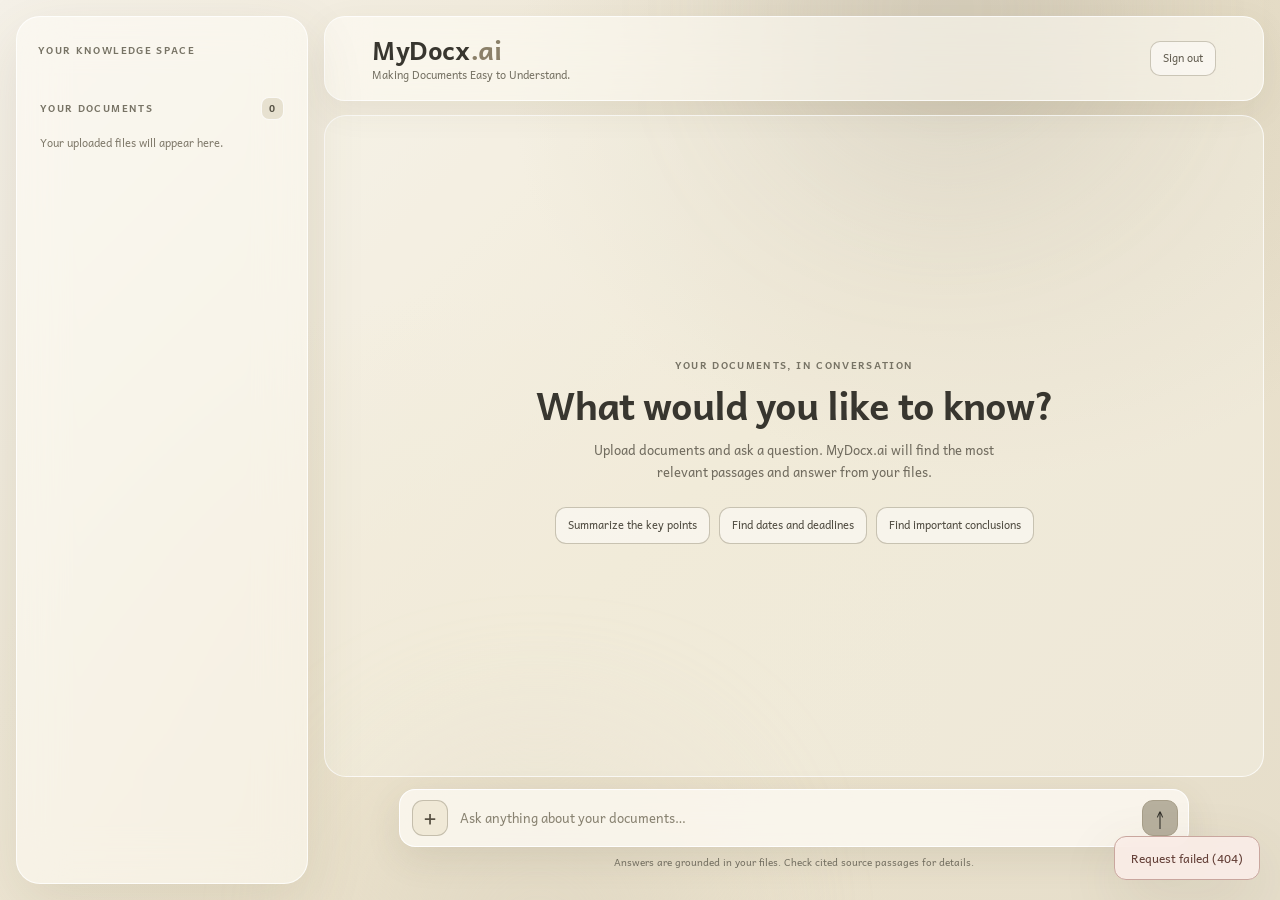
==== static/chat.html @ 9539d95a "initial" ====
<!doctype html>
<html lang="en">
<head>
  <meta charset="utf-8">
  <meta name="viewport" content="width=device-width, initial-scale=1">
  <meta name="theme-color" content="#EBE2CC">
  <title>MyDocx.ai - Workspace</title>
  <link rel="preconnect" href="https://fonts.googleapis.com">
  <link rel="preconnect" href="https://fonts.gstatic.com" crossorigin>
  <link href="https://fonts.googleapis.com/css2?family=Andika:wght@400;700&display=swap" rel="stylesheet">
  <link href="https://cdn.jsdelivr.net/npm/bootstrap@5.3.3/dist/css/bootstrap.min.css" rel="stylesheet">
  <link href="/static/styles.css" rel="stylesheet">
</head>
<body>
  <div class="app-shell">
    <aside class="sidebar">
      <p class="sidebar-caption">YOUR KNOWLEDGE SPACE</p>
      <div class="documents-heading">
        <span>YOUR DOCUMENTS</span>
        <span id="document-count" class="count-badge">0</span>
      </div>
      <div id="document-list" class="document-list">
        <p class="empty-documents">Your uploaded files will appear here.</p>
      </div>
    </aside>

    <main class="main-panel">
      <header class="topbar">
        <div>
          <h1>MyDocx<span class="brand-accent">.ai</span></h1>
          <p class="topbar-tagline">Making Documents Easy to Understand.</p>
        </div>
        <div class="account-actions">
          <span id="account-name" class="account-name"></span>
          <button id="logout-button" class="logout-button" type="button">Sign out</button>
        </div>
      </header>
      <section id="chat-area" class="chat-area" aria-live="polite">
        <div id="welcome" class="welcome">
          <p class="eyebrow">YOUR DOCUMENTS, IN CONVERSATION</p>
          <h2>What would you like to know?</h2>
          <p class="welcome-description">Upload documents and ask a question. MyDocx.ai will find the most relevant passages and answer from your files.</p>
          <div class="suggestions">
            <button class="suggestion" type="button" data-question="Summarize the key points in my documents"><span>Summarize the key points</span></button>
            <button class="suggestion" type="button" data-question="What are the main dates or deadlines?"><span>Find dates and deadlines</span></button>
            <button class="suggestion" type="button" data-question="What are the most important conclusions?"><span>Find important conclusions</span></button>
          </div>
        </div>
      </section>
      <div class="composer-wrap">
        <form id="chat-form" class="composer">
          <input id="attachment-input" type="file" multiple hidden aria-label="Choose documents to attach" accept=".pdf,.txt,.md,.csv,.json,.html,.xml,.docx,.pptx,.png,.jpg,.jpeg,.tif,.tiff,.bmp,.webp">
          <div id="pending-attachments" class="pending-attachments" aria-live="polite"></div>
          <div class="composer-input-row">
            <button id="attach-files" class="attach-button" type="button" aria-label="Attach files" title="Attach files">+</button>
            <textarea id="question" rows="1" placeholder="Ask anything about your documents…" aria-label="Your question" maxlength="2000"></textarea>
            <button id="send-button" class="send-button" type="submit" aria-label="Send message">↑</button>
          </div>
        </form>
        <p class="composer-hint">Answers are grounded in your files. Check cited source passages for details.</p>
      </div>
    </main>
  </div>
  <div id="toast-region" class="toast-region" aria-live="assertive"></div>
  <script src="/static/app.js"></script>
</body>
</html>
---- static/styles.css ----
@import url('https://fonts.googleapis.com/css2?family=Andika:wght@400;700&display=swap');

:root {
  color-scheme: light;
  --bs-body-font-family: 'Andika', sans-serif;
  --bs-font-sans-serif: 'Andika', sans-serif;
  --font-andika: 'Andika', sans-serif;
  --ivory: #EBE2CC;
  --sand: #DED6C1;
  --stone: #CFC6B1;
  --taupe: #B7B09E;
  --ink: #38362f;
  --muted: #777365;
  --glass: rgb(255 253 247 / 58%);
  --glass-strong: rgb(255 253 247 / 78%);
  --glass-line: rgb(255 255 255 / 76%);
  --shadow: 0 20px 60px rgb(91 79 55 / 12%);
}

*, *::before, *::after { box-sizing: border-box; font-family: 'Andika', sans-serif; }
body {
  min-height: 100vh;
  margin: 0;
  overflow-x: hidden;
  background:
    radial-gradient(ellipse at 77% 10%, rgb(207 198 177 / 64%), transparent 34%),
    radial-gradient(ellipse at 37% 80%, rgb(235 226 204 / 90%), transparent 42%),
    linear-gradient(135deg, #f5f1e8, var(--ivory) 54%, #e6decb);
  color: var(--ink);
  font-family: 'Andika', sans-serif;
}
body::before, body::after {
  position: fixed;
  z-index: -1;
  width: 360px;
  height: 360px;
  border-radius: 50%;
  background: rgb(183 176 158 / 24%);
  content: "";
  filter: blur(70px);
  pointer-events: none;
}
body::before { top: -170px; right: 12%; }
body::after { bottom: -210px; left: 28%; background: rgb(222 214 193 / 60%); }
button, input, textarea, select { font-family: 'Andika', sans-serif; font: inherit; }
.app-shell { display: flex; min-height: 100vh; }
.sidebar {
  position: fixed;
  inset: 16px auto 16px 16px;
  z-index: 2;
  display: flex;
  width: 292px;
  flex-direction: column;
  padding: 26px 21px 18px;
  border: 1px solid var(--glass-line);
  border-radius: 24px;
  background: rgb(255 253 247 / 53%);
  box-shadow: var(--shadow);
  backdrop-filter: blur(24px);
  -webkit-backdrop-filter: blur(24px);
}
.brand {
  display: flex;
  align-items: center;
  gap: 11px;
  color: var(--ink);
  font-family: 'Andika', sans-serif;
  font-size: 28px;
  font-weight: 700;
  letter-spacing: -.8px;
  text-decoration: none;
}
.brand-accent { color: #8b8069; }
.sidebar-caption, .documents-heading, .eyebrow {
  color: #777365;
  font-size: 10px;
  font-weight: 700;
  letter-spacing: 1.35px;
}
.sidebar-caption { margin: 0 0 12px; }
.documents-heading { display: flex; align-items: center; justify-content: space-between; margin: 27px 2px 12px; }
.count-badge { min-width: 22px; padding: 3px 7px; border: 1px solid rgb(255 255 255 / 80%); border-radius: 8px; background: rgb(222 214 193 / 66%); color: #555144; text-align: center; }
.document-list { overflow-y: auto; }
.document-item { display: flex; align-items: center; gap: 10px; padding: 10px 8px; border-radius: 11px; transition: background .2s; }
.document-item:hover { background: rgb(255 255 255 / 48%); }
.file-icon { display: grid; flex: 0 0 32px; height: 35px; place-items: center; border: 1px solid rgb(183 176 158 / 75%); border-radius: 9px; background: rgb(235 226 204 / 60%); color: #635d50; font-size: 9px; font-weight: 700; }
.document-info { min-width: 0; flex: 1; }
.document-name { overflow: hidden; color: #454238; font-size: 11px; font-weight: 600; text-overflow: ellipsis; white-space: nowrap; }
.document-meta { margin-top: 3px; color: #817b6c; font-size: 10px; }
.delete-document { border: 0; background: transparent; color: #746d5e; opacity: 0; }
.document-item:hover .delete-document, .delete-document:focus { opacity: 1; }
.empty-documents { padding: 2px; color: #817b6c; font-size: 11px; line-height: 1.6; }
.main-panel { display: flex; flex: 1; flex-direction: column; min-width: 0; min-height: 100vh; margin-left: 324px; padding: 16px 16px 16px 0; }
.topbar {
  display: flex;
  min-height: 82px;
  align-items: center;
  justify-content: space-between;
  padding: 17px 5%;
  border: 1px solid var(--glass-line);
  border-radius: 21px;
  background: var(--glass);
  box-shadow: 0 10px 35px rgb(91 79 55 / 7%);
  backdrop-filter: blur(20px);
  -webkit-backdrop-filter: blur(20px);
}
.topbar h1 { margin: 0; font-family: 'Andika', sans-serif; font-size: 26px; font-weight: 700; letter-spacing: -.4px; }
.topbar-tagline { margin: 2px 0 0; color: #777365; font-size: 11px; line-height: 1.4; }
.account-actions { display: flex; align-items: center; gap: 12px; }
.account-name { max-width: 180px; overflow: hidden; color: #625d50; font-size: 12px; text-overflow: ellipsis; white-space: nowrap; }
.logout-button { padding: 8px 12px; border: 1px solid rgb(183 176 158 / 70%); border-radius: 10px; background: rgb(255 255 255 / 50%); color: #625d50; font-size: 11px; cursor: pointer; }
.logout-button:hover { background: rgb(255 255 255 / 80%); }
.logout-button:disabled { cursor: wait; opacity: .6; }
.topbar-badge { display: flex; align-items: center; gap: 8px; padding: 8px 11px; border: 1px solid rgb(183 176 158 / 62%); border-radius: 20px; background: rgb(255 255 255 / 45%); color: #625d50; font-size: 11px; }
.chat-area { display: flex; min-height: 0; flex: 1; flex-direction: column; gap: 20px; overflow-y: auto; margin-top: 14px; padding: 34px 8% 24px; border: 1px solid var(--glass-line); border-radius: 22px; background: rgb(255 253 247 / 30%); }
.welcome { width: min(580px, 100%); margin: auto; text-align: center; }
.welcome .eyebrow { margin-bottom: 9px; }
.welcome h2 { margin: 0; font-family: 'Andika', sans-serif; font-size: clamp(28px, 4vw, 38px); font-weight: 700; letter-spacing: -1px; }
.welcome-description { max-width: 440px; margin: 12px auto 24px; color: #716c5f; font-size: 13px; line-height: 1.7; }
.suggestions { display: flex; flex-wrap: wrap; justify-content: center; gap: 9px; }
.suggestion { display: flex; align-items: center; gap: 7px; padding: 9px 12px; border: 1px solid rgb(183 176 158 / 75%); border-radius: 11px; background: rgb(255 255 255 / 48%); color: #716953; font-size: 11px; transition: transform .2s, background .2s; }
.suggestion span { color: #504c41; }
.suggestion:hover { transform: translateY(-2px); border-color: #a79e89; background: rgb(255 255 255 / 78%); }
.message-row { display: flex; gap: 11px; max-width: 800px; align-self: flex-start; }
.message-row.user { align-self: flex-end; flex-direction: row-reverse; }
.message-avatar { display: grid; flex: 0 0 31px; height: 31px; place-items: center; border: 1px solid rgb(255 255 255 / 88%); border-radius: 11px; background: rgb(255 255 255 / 65%); color: #6a6353; box-shadow: 0 5px 14px rgb(91 79 55 / 8%); font-size: 10px; font-weight: 700; }
.user .message-avatar { background: rgb(207 198 177 / 75%); color: #494437; }
.message-content { max-width: min(650px, calc(100vw - 390px)); }
.message-label { margin: 1px 0 6px; color: #777365; font-size: 10px; }
.message-bubble { padding: 12px 15px; border: 1px solid rgb(255 255 255 / 85%); border-radius: 4px 15px 15px; background: rgb(255 253 247 / 75%); box-shadow: 0 8px 24px rgb(91 79 55 / 7%); color: #454238; font-size: 13px; line-height: 1.7; overflow-wrap: anywhere; backdrop-filter: blur(14px); -webkit-backdrop-filter: blur(14px); }
.message-bubble p { margin: 0 0 9px; }
.message-bubble p:last-child { margin-bottom: 0; }
.answer-heading { display: block; margin: 3px 0 7px; font-size: 14px; }
.answer-list { margin: 3px 0 9px; padding-left: 20px; }
.answer-list li + li { margin-top: 4px; }
.user .message-bubble { border-color: rgb(183 176 158 / 56%); border-radius: 15px 4px 15px 15px; background: rgb(222 214 193 / 75%); }
.sources { margin-top: 9px; }
.sources summary { color: #716953; cursor: pointer; font-size: 11px; font-weight: 600; }
.source-card { margin-top: 8px; padding: 10px 12px; border: 1px solid rgb(255 255 255 / 84%); border-left: 3px solid #b7b09e; border-radius: 0 10px 10px 0; background: rgb(255 255 255 / 57%); color: #625d50; font-size: 11px; line-height: 1.6; white-space: pre-wrap; }
.source-title { margin-bottom: 4px; color: #454238; font-weight: 700; }
.composer-wrap { padding: 12px 8% 14px; }
.composer { display: flex; flex-direction: column; gap: 8px; max-width: 850px; margin: 0 auto; padding: 10px 10px 10px 12px; border: 1px solid rgb(255 255 255 / 90%); border-radius: 16px; background: rgb(255 253 247 / 73%); box-shadow: 0 12px 35px rgb(91 79 55 / 11%); backdrop-filter: blur(20px); -webkit-backdrop-filter: blur(20px); }
.composer:focus-within { border-color: #a79e89; box-shadow: 0 12px 35px rgb(91 79 55 / 15%), 0 0 0 3px rgb(183 176 158 / 20%); }
.composer-input-row { display: flex; align-items: center; gap: 12px; }
.composer textarea { flex: 1; min-width: 0; min-height: 36px; max-height: 140px; align-self: center; margin: 0; padding: 8px 0; resize: none; border: 0; outline: 0; background: transparent; color: var(--ink); font-size: 13px; line-height: 20px; }
.composer textarea::placeholder { color: #898372; }
.attach-button { display: grid; flex: 0 0 36px; height: 36px; place-items: center; border: 1px solid rgb(183 176 158 / 75%); border-radius: 11px; background: rgb(235 226 204 / 62%); color: #575143; font-size: 24px; font-weight: 400; line-height: 1; transition: transform .2s, background .2s; }
.attach-button:hover { transform: translateY(-1px); background: rgb(222 214 193 / 85%); }
.attach-button:focus-visible, .send-button:focus-visible, .remove-attachment:focus-visible { outline: 2px solid #827963; outline-offset: 2px; }
.send-button { display: grid; flex: 0 0 36px; height: 36px; place-items: center; border: 1px solid #a79e89; border-radius: 11px; background: #b7b09e; color: #302e28; font-size: 20px; transition: transform .2s, background .2s; }
.send-button:hover { transform: translateY(-1px); background: #c5bda9; }
.send-button:disabled { opacity: .55; }
.pending-attachments { display: none; flex-wrap: wrap; gap: 7px; }
.pending-attachments.has-attachments { display: flex; padding: 2px 0 3px; }
.attachment-chip { display: flex; min-width: 0; max-width: min(250px, 100%); align-items: center; gap: 7px; padding: 5px 7px; border: 1px solid rgb(183 176 158 / 60%); border-radius: 10px; background: rgb(235 226 204 / 58%); color: #514c40; }
.attachment-file-icon { display: grid; flex: 0 0 24px; height: 26px; place-items: center; border-radius: 7px; background: rgb(255 255 255 / 65%); color: #716953; font-size: 8px; font-weight: 700; }
.attachment-name { overflow: hidden; font-size: 10px; text-overflow: ellipsis; white-space: nowrap; }
.remove-attachment { display: grid; flex: 0 0 20px; height: 20px; place-items: center; padding: 0; border: 0; border-radius: 6px; background: transparent; color: #706858; font-size: 16px; line-height: 1; }
.remove-attachment:hover { background: rgb(183 176 158 / 36%); }
.composer-hint { margin: 8px 0 0; color: #777365; text-align: center; font-size: 10px; }
.toast-region { position: fixed; z-index: 5; right: 20px; bottom: 20px; display: grid; gap: 8px; }
.toast-message { max-width: min(400px, calc(100vw - 32px)); padding: 12px 16px; border: 1px solid #c9a69e; border-radius: 12px; background: rgb(250 237 231 / 91%); color: #633e36; box-shadow: var(--shadow); font-size: 12px; backdrop-filter: blur(14px); }
.typing { color: #777365; }

@media (max-width: 760px) {
  .sidebar { position: relative; inset: auto; width: auto; min-height: auto; margin: 10px 10px 0; padding: 15px; border-radius: 19px; }
  .app-shell { flex-direction: column; }
  .brand { font-size: 19px; }
  .sidebar-caption { display: none; }
  .documents-heading { margin: 18px 2px 8px; }
  .document-list { display: flex; gap: 4px; max-height: 70px; }
  .document-item { min-width: 130px; padding: 5px; }
  .delete-document { opacity: 1; }
  .empty-documents { margin: 0; }
  .main-panel { min-height: 65vh; margin: 0; padding: 10px; }
  .topbar { min-height: 70px; padding: 13px 16px; }
  .topbar h1 { font-size: 17px; }
  .account-actions { gap: 7px; }
  .account-name { max-width: 95px; font-size: 10px; }
  .logout-button { padding: 7px 9px; }
  .chat-area { min-height: 340px; padding: 25px 15px 15px; }
  .message-content { max-width: calc(100vw - 92px); }
  .composer-wrap { padding: 10px 4px 8px; }
}

@media (prefers-reduced-motion: reduce) {
  *, *::before, *::after { scroll-behavior: auto !important; transition-duration: .01ms !important; }
}
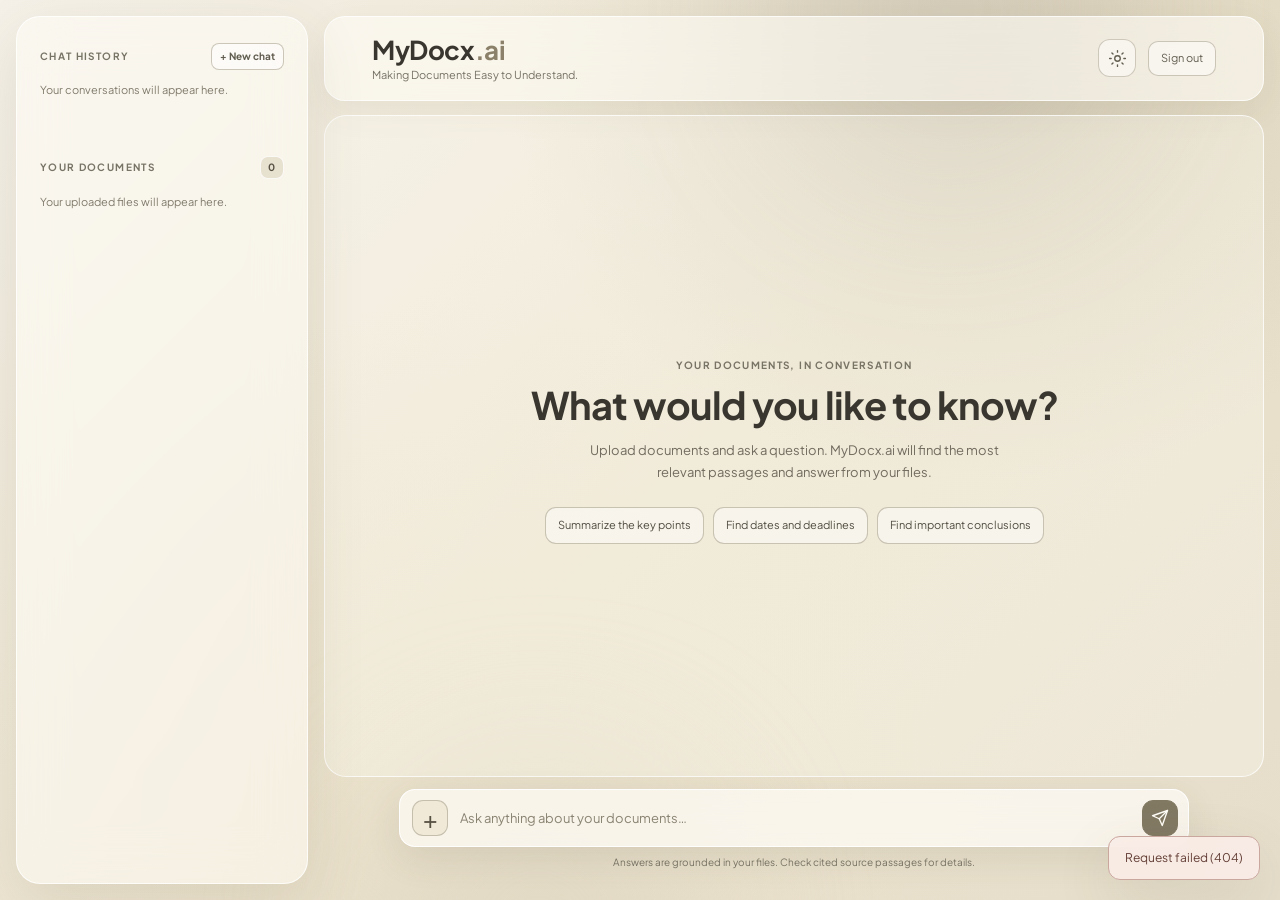
==== commit b8630e54: "patch" ====
--- a/static/chat.html
+++ b/static/chat.html
@@ -4,17 +4,24 @@
   <meta charset="utf-8">
   <meta name="viewport" content="width=device-width, initial-scale=1">
   <meta name="theme-color" content="#EBE2CC">
+  <script>try { if (localStorage.getItem("mydocx-theme") === "dark") document.documentElement.dataset.theme = "dark"; } catch {}</script>
   <title>MyDocx.ai - Workspace</title>
   <link rel="preconnect" href="https://fonts.googleapis.com">
   <link rel="preconnect" href="https://fonts.gstatic.com" crossorigin>
-  <link href="https://fonts.googleapis.com/css2?family=Andika:wght@400;700&display=swap" rel="stylesheet">
+  <link href="https://fonts.googleapis.com/css2?family=Plus+Jakarta+Sans:wght@400;500;600;700;800&display=swap" rel="stylesheet">
   <link href="https://cdn.jsdelivr.net/npm/bootstrap@5.3.3/dist/css/bootstrap.min.css" rel="stylesheet">
-  <link href="/static/styles.css" rel="stylesheet">
+  <link href="/static/styles.css?v=3" rel="stylesheet">
 </head>
 <body>
   <div class="app-shell">
     <aside class="sidebar">
-      <p class="sidebar-caption">YOUR KNOWLEDGE SPACE</p>
+      <div class="chats-heading">
+        <span>CHAT HISTORY</span>
+        <button id="new-chat" class="new-chat-button" type="button">+ New chat</button>
+      </div>
+      <div id="chat-list" class="chat-list">
+        <p class="empty-documents">Your conversations will appear here.</p>
+      </div>
       <div class="documents-heading">
         <span>YOUR DOCUMENTS</span>
         <span id="document-count" class="count-badge">0</span>
@@ -32,6 +39,12 @@
         </div>
         <div class="account-actions">
           <span id="account-name" class="account-name"></span>
+          <button class="theme-toggle" type="button" aria-label="Switch to dark mode" aria-pressed="false" title="Switch to dark mode">
+            <span class="theme-icon-wrap" aria-hidden="true">
+              <svg class="theme-icon sun-icon" viewBox="0 0 24 24"><circle cx="12" cy="12" r="3.5"></circle><path d="M12 2v2m0 16v2M4.93 4.93l1.42 1.42m11.3 11.3 1.42 1.42M2 12h2m16 0h2M4.93 19.07l1.42-1.42m11.3-11.3 1.42-1.42"></path></svg>
+              <svg class="theme-icon moon-icon" viewBox="0 0 24 24"><path d="M20.2 15.1A8.2 8.2 0 0 1 8.9 3.8 8.5 8.5 0 1 0 20.2 15.1Z"></path><path d="M16.5 3.5v3m-1.5-1.5h3"></path></svg>
+            </span>
+          </button>
           <button id="logout-button" class="logout-button" type="button">Sign out</button>
         </div>
       </header>
@@ -46,6 +59,22 @@
             <button class="suggestion" type="button" data-question="What are the most important conclusions?"><span>Find important conclusions</span></button>
           </div>
         </div>
+        <div id="processing-status" class="processing-status" role="status" aria-live="polite" aria-atomic="true" hidden>
+          <div class="processing-book" aria-hidden="true">
+            <div class="book">
+              <div class="book__pg-shadow"></div>
+              <div class="book__pg"></div>
+              <div class="book__pg book__pg--2"></div>
+              <div class="book__pg book__pg--3"></div>
+              <div class="book__pg book__pg--4"></div>
+              <div class="book__pg book__pg--5"></div>
+            </div>
+          </div>
+          <div class="processing-copy">
+            <h2 id="processing-title">Working on your request</h2>
+          </div>
+          <div class="processing-dots" aria-hidden="true"><span></span><span></span><span></span></div>
+        </div>
       </section>
       <div class="composer-wrap">
         <form id="chat-form" class="composer">
@@ -54,14 +83,38 @@
           <div class="composer-input-row">
             <button id="attach-files" class="attach-button" type="button" aria-label="Attach files" title="Attach files">+</button>
             <textarea id="question" rows="1" placeholder="Ask anything about your documents…" aria-label="Your question" maxlength="2000"></textarea>
-            <button id="send-button" class="send-button" type="submit" aria-label="Send message">↑</button>
+            <button id="send-button" class="send-button" type="submit" aria-label="Send message">
+              <svg class="send-icon" viewBox="0 0 24 24" aria-hidden="true">
+                <path d="M22 2 11 13"></path>
+                <path d="m22 2-7 20-4-9-9-4 20-7Z"></path>
+              </svg>
+            </button>
           </div>
         </form>
         <p class="composer-hint">Answers are grounded in your files. Check cited source passages for details.</p>
       </div>
     </main>
   </div>
+  <div id="document-preview-overlay" class="document-preview-overlay" hidden>
+    <section class="document-preview" role="dialog" aria-modal="true" aria-labelledby="document-preview-title">
+      <header class="document-preview-header">
+        <div>
+          <h2 id="document-preview-title"></h2>
+          <p id="document-preview-meta"></p>
+        </div>
+        <div class="document-preview-actions">
+          <a id="document-download" class="new-chat-button" hidden>Download original</a>
+          <button id="close-document-preview" class="new-chat-button" type="button" aria-label="Close document preview">Close</button>
+        </div>
+      </header>
+      <p id="document-preview-note" class="document-preview-note" hidden></p>
+      <iframe id="document-pdf-preview" title="PDF document preview" hidden></iframe>
+      <img id="document-image-preview" alt="Uploaded document image" hidden>
+      <pre id="document-text-preview" hidden></pre>
+    </section>
+  </div>
   <div id="toast-region" class="toast-region" aria-live="assertive"></div>
+  <script src="/static/theme.js?v=1"></script>
   <script src="/static/app.js"></script>
 </body>
 </html>
--- a/static/styles.css
+++ b/static/styles.css
@@ -1,10 +1,10 @@
-@import url('https://fonts.googleapis.com/css2?family=Andika:wght@400;700&display=swap');
+@import url('https://fonts.googleapis.com/css2?family=Plus+Jakarta+Sans:wght@400;500;600;700;800&display=swap');
 
 :root {
   color-scheme: light;
-  --bs-body-font-family: 'Andika', sans-serif;
-  --bs-font-sans-serif: 'Andika', sans-serif;
-  --font-andika: 'Andika', sans-serif;
+  --bs-body-font-family: 'Plus Jakarta Sans', sans-serif;
+  --bs-font-sans-serif: 'Plus Jakarta Sans', sans-serif;
+  --font-sans: 'Plus Jakarta Sans', sans-serif;
   --ivory: #EBE2CC;
   --sand: #DED6C1;
   --stone: #CFC6B1;
@@ -15,9 +15,33 @@
   --glass-strong: rgb(255 253 247 / 78%);
   --glass-line: rgb(255 255 255 / 76%);
   --shadow: 0 20px 60px rgb(91 79 55 / 12%);
-}
-
-*, *::before, *::after { box-sizing: border-box; font-family: 'Andika', sans-serif; }
+  --theme-accent: #827963;
+  --theme-accent-strong: #716953;
+  --theme-code-bg: #f1eee6;
+  --theme-code-border: #d9d2c2;
+  --theme-code-ink: #38362f;
+}
+
+html[data-theme="dark"] {
+  color-scheme: dark;
+  --ivory: #171d29;
+  --sand: #262e3b;
+  --stone: #343d4c;
+  --taupe: #8c8b83;
+  --ink: #ece9e2;
+  --muted: #a7adba;
+  --glass: rgb(28 35 47 / 78%);
+  --glass-strong: rgb(32 40 53 / 92%);
+  --glass-line: rgb(235 231 219 / 13%);
+  --shadow: 0 20px 60px rgb(0 0 0 / 24%);
+  --theme-accent: #c3b38d;
+  --theme-accent-strong: #dfcda4;
+  --theme-code-bg: #171e29;
+  --theme-code-border: #3b4555;
+  --theme-code-ink: #e7e4dc;
+}
+
+*, *::before, *::after { box-sizing: border-box; font-family: 'Plus Jakarta Sans', sans-serif; }
 body {
   min-height: 100vh;
   margin: 0;
@@ -27,7 +51,7 @@
     radial-gradient(ellipse at 37% 80%, rgb(235 226 204 / 90%), transparent 42%),
     linear-gradient(135deg, #f5f1e8, var(--ivory) 54%, #e6decb);
   color: var(--ink);
-  font-family: 'Andika', sans-serif;
+  font-family: 'Plus Jakarta Sans', sans-serif;
 }
 body::before, body::after {
   position: fixed;
@@ -42,7 +66,25 @@
 }
 body::before { top: -170px; right: 12%; }
 body::after { bottom: -210px; left: 28%; background: rgb(222 214 193 / 60%); }
-button, input, textarea, select { font-family: 'Andika', sans-serif; font: inherit; }
+html[data-theme="dark"] body:not(.home-page) {
+  background:
+    radial-gradient(ellipse at 77% 10%, rgb(68 77 91 / 32%), transparent 34%),
+    radial-gradient(ellipse at 37% 80%, rgb(35 44 59 / 65%), transparent 42%),
+    linear-gradient(135deg, #111722, #171d29 54%, #10151e);
+  color: var(--ink);
+  transition: background .3s ease, color .3s ease;
+}
+html[data-theme="dark"] body::before,
+html[data-theme="dark"] body::after { background: rgb(87 98 117 / 13%); }
+button, input, textarea, select { font-family: 'Plus Jakarta Sans', sans-serif; font: inherit; }
+.theme-toggle { display: grid; width: 38px; height: 38px; flex: 0 0 auto; place-items: center; padding: 0; border: 1px solid rgb(183 176 158 / 65%); border-radius: 12px; background: rgb(255 255 255 / 52%); color: #615c4e; cursor: pointer; transition: transform .25s, background .25s, border-color .25s, color .25s; }
+.theme-toggle:hover { transform: translateY(-2px) rotate(-6deg); background: rgb(255 255 255 / 88%); }
+.theme-toggle:focus-visible { outline: 2px solid #a79e89; outline-offset: 3px; }
+.theme-icon-wrap { position: relative; display: grid; width: 20px; height: 20px; place-items: center; }
+.theme-icon { position: absolute; width: 19px; height: 19px; fill: none; stroke: currentColor; stroke-linecap: round; stroke-linejoin: round; stroke-width: 1.7; transition: opacity .25s, transform .35s; }
+.moon-icon { transform: rotate(-35deg) scale(.65); opacity: 0; }
+html[data-theme="dark"] .sun-icon { transform: rotate(35deg) scale(.65); opacity: 0; }
+html[data-theme="dark"] .moon-icon { transform: rotate(0) scale(1); opacity: 1; }
 .app-shell { display: flex; min-height: 100vh; }
 .sidebar {
   position: fixed;
@@ -64,7 +106,7 @@
   align-items: center;
   gap: 11px;
   color: var(--ink);
-  font-family: 'Andika', sans-serif;
+  font-family: 'Plus Jakarta Sans', sans-serif;
   font-size: 28px;
   font-weight: 700;
   letter-spacing: -.8px;
@@ -78,17 +120,28 @@
   letter-spacing: 1.35px;
 }
 .sidebar-caption { margin: 0 0 12px; }
+.chats-heading { display: flex; align-items: center; justify-content: space-between; margin: 0 2px 9px; color: #777365; font-size: 10px; font-weight: 700; letter-spacing: 1.35px; }
+.new-chat-button { padding: 5px 8px; border: 1px solid rgb(183 176 158 / 70%); border-radius: 8px; background: rgb(255 255 255 / 55%); color: #625d50; font-size: 10px; letter-spacing: 0; text-decoration: none; cursor: pointer; }
+.new-chat-button:hover { background: rgb(255 255 255 / 85%); }
+.chat-list { overflow-y: auto; min-height: 50px; max-height: 44vh; }
+.chat-history-item { display: block; width: 100%; margin-bottom: 4px; padding: 8px 9px; border: 1px solid transparent; border-radius: 10px; background: transparent; color: #454238; text-align: left; cursor: pointer; }
+.chat-history-item:hover, .chat-history-item.active { border-color: rgb(183 176 158 / 45%); background: rgb(255 255 255 / 55%); }
+.chat-history-title { overflow: hidden; font-size: 11px; font-weight: 700; text-overflow: ellipsis; white-space: nowrap; }
+.chat-history-description { overflow: hidden; margin-top: 3px; color: #817b6c; font-size: 10px; text-overflow: ellipsis; white-space: nowrap; }
 .documents-heading { display: flex; align-items: center; justify-content: space-between; margin: 27px 2px 12px; }
 .count-badge { min-width: 22px; padding: 3px 7px; border: 1px solid rgb(255 255 255 / 80%); border-radius: 8px; background: rgb(222 214 193 / 66%); color: #555144; text-align: center; }
-.document-list { overflow-y: auto; }
+.document-list { overflow-y: auto; max-height: 35vh; }
 .document-item { display: flex; align-items: center; gap: 10px; padding: 10px 8px; border-radius: 11px; transition: background .2s; }
 .document-item:hover { background: rgb(255 255 255 / 48%); }
 .file-icon { display: grid; flex: 0 0 32px; height: 35px; place-items: center; border: 1px solid rgb(183 176 158 / 75%); border-radius: 9px; background: rgb(235 226 204 / 60%); color: #635d50; font-size: 9px; font-weight: 700; }
 .document-info { min-width: 0; flex: 1; }
-.document-name { overflow: hidden; color: #454238; font-size: 11px; font-weight: 600; text-overflow: ellipsis; white-space: nowrap; }
+.document-name { display: block; width: 100%; overflow: hidden; padding: 0; border: 0; background: transparent; color: #454238; font-size: 11px; font-weight: 600; text-align: left; text-overflow: ellipsis; white-space: nowrap; cursor: pointer; }
+.document-name:hover { text-decoration: underline; }
 .document-meta { margin-top: 3px; color: #817b6c; font-size: 10px; }
 .delete-document { border: 0; background: transparent; color: #746d5e; opacity: 0; }
 .document-item:hover .delete-document, .delete-document:focus { opacity: 1; }
+.start-document-chat { padding: 4px 7px; border: 1px solid rgb(183 176 158 / 60%); border-radius: 7px; background: rgb(255 255 255 / 52%); color: #625d50; font-size: 9px; cursor: pointer; }
+.start-document-chat:hover { background: rgb(255 255 255 / 85%); }
 .empty-documents { padding: 2px; color: #817b6c; font-size: 11px; line-height: 1.6; }
 .main-panel { display: flex; flex: 1; flex-direction: column; min-width: 0; min-height: 100vh; margin-left: 324px; padding: 16px 16px 16px 0; }
 .topbar {
@@ -104,7 +157,7 @@
   backdrop-filter: blur(20px);
   -webkit-backdrop-filter: blur(20px);
 }
-.topbar h1 { margin: 0; font-family: 'Andika', sans-serif; font-size: 26px; font-weight: 700; letter-spacing: -.4px; }
+.topbar h1 { margin: 0; font-family: 'Plus Jakarta Sans', sans-serif; font-size: 26px; font-weight: 700; letter-spacing: -.4px; }
 .topbar-tagline { margin: 2px 0 0; color: #777365; font-size: 11px; line-height: 1.4; }
 .account-actions { display: flex; align-items: center; gap: 12px; }
 .account-name { max-width: 180px; overflow: hidden; color: #625d50; font-size: 12px; text-overflow: ellipsis; white-space: nowrap; }
@@ -112,10 +165,35 @@
 .logout-button:hover { background: rgb(255 255 255 / 80%); }
 .logout-button:disabled { cursor: wait; opacity: .6; }
 .topbar-badge { display: flex; align-items: center; gap: 8px; padding: 8px 11px; border: 1px solid rgb(183 176 158 / 62%); border-radius: 20px; background: rgb(255 255 255 / 45%); color: #625d50; font-size: 11px; }
-.chat-area { display: flex; min-height: 0; flex: 1; flex-direction: column; gap: 20px; overflow-y: auto; margin-top: 14px; padding: 34px 8% 24px; border: 1px solid var(--glass-line); border-radius: 22px; background: rgb(255 253 247 / 30%); }
+.chat-area { position: relative; display: flex; min-height: 0; flex: 1; flex-direction: column; gap: 20px; overflow-y: auto; margin-top: 14px; padding: 34px 8% 24px; border: 1px solid var(--glass-line); border-radius: 22px; background: rgb(255 253 247 / 30%); }
+.chat-list, .document-list, .chat-area, .markdown-code-block, .markdown-table-wrap, .document-preview pre {
+  scrollbar-color: #b7b09e transparent;
+  scrollbar-width: thin;
+}
+.chat-list::-webkit-scrollbar, .document-list::-webkit-scrollbar, .chat-area::-webkit-scrollbar,
+.markdown-code-block::-webkit-scrollbar, .markdown-table-wrap::-webkit-scrollbar,
+.document-preview pre::-webkit-scrollbar { width: 9px; height: 9px; }
+.chat-list::-webkit-scrollbar-track, .document-list::-webkit-scrollbar-track, .chat-area::-webkit-scrollbar-track,
+.markdown-code-block::-webkit-scrollbar-track, .markdown-table-wrap::-webkit-scrollbar-track,
+.document-preview pre::-webkit-scrollbar-track { border-radius: 10px; background: transparent; }
+.chat-list::-webkit-scrollbar-thumb, .document-list::-webkit-scrollbar-thumb, .chat-area::-webkit-scrollbar-thumb,
+.markdown-code-block::-webkit-scrollbar-thumb, .markdown-table-wrap::-webkit-scrollbar-thumb,
+.document-preview pre::-webkit-scrollbar-thumb {
+  border: 2px solid transparent;
+  border-radius: 10px;
+  background: #b7b09e;
+  background-clip: padding-box;
+}
+.chat-list::-webkit-scrollbar-thumb:hover, .document-list::-webkit-scrollbar-thumb:hover,
+.chat-area::-webkit-scrollbar-thumb:hover, .markdown-code-block::-webkit-scrollbar-thumb:hover,
+.markdown-table-wrap::-webkit-scrollbar-thumb:hover, .document-preview pre::-webkit-scrollbar-thumb:hover {
+  background: #827963;
+  background-clip: padding-box;
+}
+.chat-area.is-processing #welcome { visibility: hidden; }
 .welcome { width: min(580px, 100%); margin: auto; text-align: center; }
 .welcome .eyebrow { margin-bottom: 9px; }
-.welcome h2 { margin: 0; font-family: 'Andika', sans-serif; font-size: clamp(28px, 4vw, 38px); font-weight: 700; letter-spacing: -1px; }
+.welcome h2 { margin: 0; font-family: 'Plus Jakarta Sans', sans-serif; font-size: clamp(28px, 4vw, 38px); font-weight: 700; letter-spacing: -1px; }
 .welcome-description { max-width: 440px; margin: 12px auto 24px; color: #716c5f; font-size: 13px; line-height: 1.7; }
 .suggestions { display: flex; flex-wrap: wrap; justify-content: center; gap: 9px; }
 .suggestion { display: flex; align-items: center; gap: 7px; padding: 9px 12px; border: 1px solid rgb(183 176 158 / 75%); border-radius: 11px; background: rgb(255 255 255 / 48%); color: #716953; font-size: 11px; transition: transform .2s, background .2s; }
@@ -124,15 +202,42 @@
 .message-row { display: flex; gap: 11px; max-width: 800px; align-self: flex-start; }
 .message-row.user { align-self: flex-end; flex-direction: row-reverse; }
 .message-avatar { display: grid; flex: 0 0 31px; height: 31px; place-items: center; border: 1px solid rgb(255 255 255 / 88%); border-radius: 11px; background: rgb(255 255 255 / 65%); color: #6a6353; box-shadow: 0 5px 14px rgb(91 79 55 / 8%); font-size: 10px; font-weight: 700; }
+.assistant-avatar-icon { display: block; width: 18px; height: 18px; fill: currentColor; }
 .user .message-avatar { background: rgb(207 198 177 / 75%); color: #494437; }
 .message-content { max-width: min(650px, calc(100vw - 390px)); }
 .message-label { margin: 1px 0 6px; color: #777365; font-size: 10px; }
 .message-bubble { padding: 12px 15px; border: 1px solid rgb(255 255 255 / 85%); border-radius: 4px 15px 15px; background: rgb(255 253 247 / 75%); box-shadow: 0 8px 24px rgb(91 79 55 / 7%); color: #454238; font-size: 13px; line-height: 1.7; overflow-wrap: anywhere; backdrop-filter: blur(14px); -webkit-backdrop-filter: blur(14px); }
-.message-bubble p { margin: 0 0 9px; }
-.message-bubble p:last-child { margin-bottom: 0; }
-.answer-heading { display: block; margin: 3px 0 7px; font-size: 14px; }
-.answer-list { margin: 3px 0 9px; padding-left: 20px; }
-.answer-list li + li { margin-top: 4px; }
+.message-bubble > :first-child { margin-top: 0; }
+.message-bubble > :last-child { margin-bottom: 0; }
+.message-bubble p { margin: 0 0 11px; }
+.message-bubble h1, .message-bubble h2, .message-bubble h3,
+.message-bubble h4, .message-bubble h5, .message-bubble h6 { margin: 17px 0 8px; color: #39372f; font-weight: 700; line-height: 1.4; }
+.message-bubble h1 { padding-bottom: 7px; border-bottom: 1px solid rgb(183 176 158 / 45%); font-size: 1.35em; }
+.message-bubble h2 { padding-bottom: 5px; border-bottom: 1px solid rgb(183 176 158 / 35%); font-size: 1.2em; }
+.message-bubble h3 { font-size: 1.1em; }
+.message-bubble h4, .message-bubble h5, .message-bubble h6 { font-size: 1em; }
+.message-bubble ul, .message-bubble ol { margin: 5px 0 13px; padding-left: 25px; }
+.message-bubble li { padding-left: 2px; }
+.message-bubble li + li { margin-top: 5px; }
+.message-bubble li > ul, .message-bubble li > ol { margin-bottom: 4px; }
+.message-bubble blockquote { margin: 10px 0 13px; padding: 9px 13px; border-left: 3px solid var(--theme-accent); border-radius: 0 9px 9px 0; background: rgb(222 214 193 / 27%); color: #625d50; }
+.message-bubble blockquote > :last-child { margin-bottom: 0; }
+.message-bubble hr { margin: 14px 0; border: 0; border-top: 1px solid rgb(183 176 158 / 65%); }
+.markdown-inline-code { padding: 2px 5px; border: 1px solid var(--theme-code-border); border-radius: 5px; background: var(--theme-code-bg); color: var(--theme-code-ink); font-family: Consolas, "Cascadia Code", monospace; font-size: .9em; overflow-wrap: anywhere; }
+.markdown-code-block { position: relative; max-width: 100%; overflow: auto; margin: 11px 0 14px; padding: 14px 15px; border: 1px solid var(--theme-code-border); border-radius: 10px; background: var(--theme-code-bg); color: var(--theme-code-ink); line-height: 1.55; tab-size: 4; }
+.markdown-code-block code { display: block; min-width: max-content; font-family: Consolas, "Cascadia Code", monospace; font-size: 12px; white-space: pre; }
+.markdown-code-block code[data-language]::before { display: block; margin-bottom: 8px; color: #777365; content: attr(data-language); font-family: 'Plus Jakarta Sans', sans-serif; font-size: 9px; font-weight: 700; letter-spacing: .08em; text-transform: uppercase; }
+.markdown-table-wrap { max-width: 100%; overflow-x: auto; margin: 10px 0 14px; border: 1px solid rgb(183 176 158 / 54%); border-radius: 9px; }
+.markdown-table { width: 100%; border-collapse: collapse; font-size: .92em; }
+.markdown-table th, .markdown-table td { min-width: 92px; padding: 8px 10px; border-right: 1px solid rgb(183 176 158 / 35%); border-bottom: 1px solid rgb(183 176 158 / 35%); text-align: left; vertical-align: top; }
+.markdown-table th { background: rgb(222 214 193 / 45%); color: #454238; font-weight: 700; }
+.markdown-table tr:last-child td { border-bottom: 0; }
+.markdown-table th:last-child, .markdown-table td:last-child { border-right: 0; }
+.markdown-task-item { list-style: none; }
+.markdown-task-item input { margin: 0 7px 0 -19px; accent-color: var(--theme-accent); vertical-align: baseline; }
+.message-bubble a { color: var(--theme-accent-strong); text-decoration-thickness: 1px; text-underline-offset: 2px; }
+.message-bubble a:hover { color: #514b3e; }
+.message-bubble del { color: #777365; }
 .user .message-bubble { border-color: rgb(183 176 158 / 56%); border-radius: 15px 4px 15px 15px; background: rgb(222 214 193 / 75%); }
 .sources { margin-top: 9px; }
 .sources summary { color: #716953; cursor: pointer; font-size: 11px; font-weight: 600; }
@@ -147,9 +252,17 @@
 .attach-button { display: grid; flex: 0 0 36px; height: 36px; place-items: center; border: 1px solid rgb(183 176 158 / 75%); border-radius: 11px; background: rgb(235 226 204 / 62%); color: #575143; font-size: 24px; font-weight: 400; line-height: 1; transition: transform .2s, background .2s; }
 .attach-button:hover { transform: translateY(-1px); background: rgb(222 214 193 / 85%); }
 .attach-button:focus-visible, .send-button:focus-visible, .remove-attachment:focus-visible { outline: 2px solid #827963; outline-offset: 2px; }
-.send-button { display: grid; flex: 0 0 36px; height: 36px; place-items: center; border: 1px solid #a79e89; border-radius: 11px; background: #b7b09e; color: #302e28; font-size: 20px; transition: transform .2s, background .2s; }
-.send-button:hover { transform: translateY(-1px); background: #c5bda9; }
-.send-button:disabled { opacity: .55; }
+.send-button { display: grid; flex: 0 0 36px; height: 36px; place-items: center; border: 1px solid #827963; border-radius: 11px; background: #827963; color: #fffdf7; transition: transform .2s, background .2s, box-shadow .2s; }
+.send-button:hover { transform: translateY(-1px); background: #716953; box-shadow: 0 5px 12px rgb(91 79 55 / 18%); }
+.send-button:disabled { cursor: wait; opacity: .75; }
+.send-icon { width: 18px; height: 18px; fill: none; stroke: currentColor; stroke-linecap: round; stroke-linejoin: round; stroke-width: 1.8; transition: transform .2s; }
+.send-button:hover .send-icon { transform: translate(2px, -2px) rotate(-5deg); }
+.send-button:active .send-icon { transform: translate(3px, -3px) scale(.9); }
+.send-button:disabled .send-icon { animation: plane-in-flight 1s ease-in-out infinite; }
+@keyframes plane-in-flight {
+  0%, 100% { transform: translate(0, 0) rotate(0); }
+  50% { transform: translate(2px, -3px) rotate(-8deg); }
+}
 .pending-attachments { display: none; flex-wrap: wrap; gap: 7px; }
 .pending-attachments.has-attachments { display: flex; padding: 2px 0 3px; }
 .attachment-chip { display: flex; min-width: 0; max-width: min(250px, 100%); align-items: center; gap: 7px; padding: 5px 7px; border: 1px solid rgb(183 176 158 / 60%); border-radius: 10px; background: rgb(235 226 204 / 58%); color: #514c40; }
@@ -161,15 +274,165 @@
 .toast-region { position: fixed; z-index: 5; right: 20px; bottom: 20px; display: grid; gap: 8px; }
 .toast-message { max-width: min(400px, calc(100vw - 32px)); padding: 12px 16px; border: 1px solid #c9a69e; border-radius: 12px; background: rgb(250 237 231 / 91%); color: #633e36; box-shadow: var(--shadow); font-size: 12px; backdrop-filter: blur(14px); }
 .typing { color: #777365; }
+.processing-status { position: absolute; z-index: 1; top: 50%; left: 50%; display: flex; width: min(440px, calc(100% - 32px)); flex-direction: column; align-items: center; gap: 11px; padding: 12px; transform: translate(-50%, -50%); text-align: center; pointer-events: none; }
+.processing-status[hidden] { display: none; }
+.processing-book { display: grid; width: 128px; height: 96px; flex: 0 0 96px; place-items: center; }
+.book { position: relative; width: 8em; height: 6em; padding: .25em; border-radius: .25em; background: var(--theme-accent); box-shadow: 0 .25em .5em rgb(0 0 0 / 20%), 0 0 0 .25em var(--theme-accent-strong) inset; perspective: 37.5em; transform: scale(.78) translateZ(0); transform-style: preserve-3d; animation: book-cover 5s ease-in-out infinite; }
+.book__pg-shadow, .book__pg { position: absolute; left: .25em; width: calc(50% - .25em); }
+.book__pg-shadow { top: calc(100% - .25em); height: 3.75em; background: linear-gradient(-45deg, transparent 50%, rgb(0 0 0 / 25%) 50%); filter: blur(.25em); transform: scaleY(0); transform-origin: 100% 0; animation: book-shadow 2.4s ease-in-out infinite; }
+.book__pg { height: calc(100% - .5em); transform-origin: 100% 50%; backface-visibility: hidden; background-color: #fffefa; background-image: linear-gradient(90deg, transparent 87.5%, var(--theme-code-border)); animation: book-page-turn 2.4s ease-in-out infinite; }
+.book__pg--2, .book__pg--3, .book__pg--4 { background-image: repeating-linear-gradient(var(--theme-code-ink) 0 .125em, transparent .125em .5em), linear-gradient(90deg, transparent 87.5%, var(--theme-code-border)); background-repeat: no-repeat; background-position: center; background-size: 2.5em 4.125em, 100% 100%; }
+.book__pg--2 { animation-delay: -.24s; }
+.book__pg--3 { animation-delay: -.48s; }
+.book__pg--4 { animation-delay: -.72s; }
+.book__pg--5 { animation-delay: -.96s; }
+@keyframes book-cover {
+  0%, 45%, 55%, 100% { background-color: var(--theme-accent); }
+  10%, 40%, 60%, 90% { background-color: var(--theme-accent-strong); }
+}
+@keyframes book-shadow {
+  0%, 40% { transform: translateZ(1px) scaleY(0) rotateY(0); }
+  50% { transform: translateZ(1px) scaleY(.2) rotateY(90deg); }
+  60%, 100% { transform: translateZ(1px) scaleY(0) rotateY(180deg); }
+}
+@keyframes book-page-turn {
+  0%, 8%, 92%, 100% { background-color: #fffefa; transform: translateZ(1px) rotateY(0); }
+  42%, 58% { background-color: var(--sand); transform: translateZ(1px) rotateY(179deg); }
+}
+.processing-copy { min-width: 0; }
+.processing-copy h2 { margin: 0; color: var(--ink); font-size: 12px; font-weight: 700; }
+.processing-copy p { margin: 2px 0 0; color: #716c5f; font-size: 10px; line-height: 1.5; }
+.processing-dots { display: flex; flex: 0 0 auto; align-items: center; gap: 4px; margin-left: 2px; }
+.processing-dots span { width: 5px; height: 5px; border-radius: 50%; background: var(--theme-accent); animation: processing-dot 1s ease-in-out infinite; }
+.processing-dots span:nth-child(2) { animation-delay: .15s; }
+.processing-dots span:nth-child(3) { animation-delay: .3s; }
+@keyframes processing-dot { 0%, 60%, 100% { transform: translateY(0); opacity: .45; } 30% { transform: translateY(-4px); opacity: 1; } }
+.document-preview-overlay { position: fixed; inset: 0; z-index: 9; display: grid; place-items: center; padding: 18px; background: rgb(56 54 47 / 45%); backdrop-filter: blur(5px); }
+.document-preview-overlay[hidden] { display: none; }
+.document-preview-overlay .document-preview { display: flex; width: min(1100px, 100%); height: min(900px, 94vh); flex-direction: column; overflow: hidden; border: 1px solid var(--glass-line); border-radius: 18px; background: #f8f5ed; box-shadow: var(--shadow); }
+.document-preview-header { display: flex; flex: 0 0 auto; align-items: center; justify-content: space-between; gap: 12px; padding: 14px 18px; border-bottom: 1px solid rgb(183 176 158 / 40%); }
+.document-preview-header h2 { overflow: hidden; margin: 0; color: var(--ink); font-size: 15px; text-overflow: ellipsis; white-space: nowrap; }
+.document-preview-header p { margin: 3px 0 0; color: var(--muted); font-size: 10px; }
+.document-preview-actions { display: flex; flex: 0 0 auto; gap: 7px; }
+.document-preview-actions [hidden] { display: none; }
+.document-preview-note { flex: 0 0 auto; margin: 0; padding: 9px 16px; background: rgb(222 214 193 / 40%); color: #625d50; font-size: 11px; }
+.document-preview iframe { width: 100%; min-height: 0; flex: 1; border: 0; background: white; }
+.document-preview img { max-width: 100%; min-height: 0; flex: 1; align-self: center; object-fit: contain; }
+.document-preview pre { min-height: 0; flex: 1; overflow: auto; margin: 0; padding: 20px; color: #38362f; font: 13px/1.7 Consolas, monospace; white-space: pre-wrap; overflow-wrap: anywhere; }
+.document-preview iframe[hidden], .document-preview img[hidden], .document-preview pre[hidden] { display: none; }
+
+html[data-theme="dark"] .sidebar,
+html[data-theme="dark"] .topbar,
+html[data-theme="dark"] .chat-area,
+html[data-theme="dark"] .document-preview-overlay .document-preview,
+html[data-theme="dark"] .auth-card { border-color: var(--glass-line); background-color: var(--glass); color: var(--ink); }
+html[data-theme="dark"] .topbar,
+html[data-theme="dark"] .chat-area,
+html[data-theme="dark"] .sidebar,
+html[data-theme="dark"] .auth-card { box-shadow: var(--shadow); }
+html[data-theme="dark"] .brand,
+html[data-theme="dark"] .topbar h1,
+html[data-theme="dark"] .welcome h2,
+html[data-theme="dark"] .chat-history-item,
+html[data-theme="dark"] .document-name,
+html[data-theme="dark"] .suggestion span,
+html[data-theme="dark"] .message-bubble,
+html[data-theme="dark"] .message-bubble h1,
+html[data-theme="dark"] .message-bubble h2,
+html[data-theme="dark"] .message-bubble h3,
+html[data-theme="dark"] .message-bubble h4,
+html[data-theme="dark"] .message-bubble h5,
+html[data-theme="dark"] .message-bubble h6,
+html[data-theme="dark"] .source-title,
+html[data-theme="dark"] .auth-card h1 { color: var(--ink); }
+html[data-theme="dark"] .brand-accent,
+html[data-theme="dark"] .sidebar-caption,
+html[data-theme="dark"] .documents-heading,
+html[data-theme="dark"] .eyebrow,
+html[data-theme="dark"] .chats-heading,
+html[data-theme="dark"] .topbar-tagline,
+html[data-theme="dark"] .account-name,
+html[data-theme="dark"] .message-label,
+html[data-theme="dark"] .typing,
+html[data-theme="dark"] .composer-hint,
+html[data-theme="dark"] .document-meta,
+html[data-theme="dark"] .empty-documents,
+html[data-theme="dark"] .welcome-description,
+html[data-theme="dark"] .processing-copy p { color: var(--muted); }
+html[data-theme="dark"] .new-chat-button,
+html[data-theme="dark"] .logout-button,
+html[data-theme="dark"] .topbar-badge,
+html[data-theme="dark"] .count-badge,
+html[data-theme="dark"] .suggestion,
+html[data-theme="dark"] .file-icon,
+html[data-theme="dark"] .start-document-chat,
+html[data-theme="dark"] .message-avatar,
+html[data-theme="dark"] .attachment-chip,
+html[data-theme="dark"] .attachment-file-icon,
+html[data-theme="dark"] .attach-button,
+html[data-theme="dark"] .document-preview-actions .new-chat-button,
+html[data-theme="dark"] .theme-toggle {
+  border-color: rgb(235 231 219 / 17%);
+  background: rgb(255 255 255 / 6%);
+  color: #e3dfd4;
+}
+html[data-theme="dark"] .new-chat-button:hover,
+html[data-theme="dark"] .logout-button:hover,
+html[data-theme="dark"] .start-document-chat:hover,
+html[data-theme="dark"] .suggestion:hover,
+html[data-theme="dark"] .theme-toggle:hover { background: rgb(255 255 255 / 12%); }
+html[data-theme="dark"] .chat-history-item:hover,
+html[data-theme="dark"] .chat-history-item.active,
+html[data-theme="dark"] .document-item:hover { border-color: rgb(235 231 219 / 12%); background: rgb(255 255 255 / 6%); }
+html[data-theme="dark"] .chat-history-description,
+html[data-theme="dark"] .document-preview-header p,
+html[data-theme="dark"] .document-preview-note,
+html[data-theme="dark"] .composer-hint,
+html[data-theme="dark"] .message-bubble del { color: #a7adba; }
+html[data-theme="dark"] .chat-history-description { color: #9da5b3; }
+html[data-theme="dark"] .message-bubble,
+html[data-theme="dark"] .composer,
+html[data-theme="dark"] .source-card,
+html[data-theme="dark"] .attachment-chip,
+html[data-theme="dark"] .document-preview-header,
+html[data-theme="dark"] .document-preview-note {
+  border-color: rgb(235 231 219 / 14%);
+  background: rgb(31 39 52 / 86%);
+  color: #e4e1d9;
+}
+html[data-theme="dark"] .user .message-bubble { border-color: rgb(195 179 141 / 30%); background: rgb(99 91 72 / 42%); color: #f0ede5; }
+html[data-theme="dark"] .message-bubble blockquote { background: rgb(255 255 255 / 6%); color: #d2d0cb; }
+html[data-theme="dark"] .message-bubble a,
+html[data-theme="dark"] .sources summary,
+html[data-theme="dark"] .message-bubble a:hover { color: #d9c99f; }
+html[data-theme="dark"] .markdown-table-wrap,
+html[data-theme="dark"] .markdown-table th,
+html[data-theme="dark"] .markdown-table td,
+html[data-theme="dark"] .source-card { border-color: rgb(235 231 219 / 15%); }
+html[data-theme="dark"] .markdown-table th { background: rgb(255 255 255 / 7%); color: #ece9e2; }
+html[data-theme="dark"] .composer { box-shadow: 0 12px 35px rgb(0 0 0 / 22%); }
+html[data-theme="dark"] .composer:focus-within { border-color: #a79e89; }
+html[data-theme="dark"] .composer textarea::placeholder { color: #a0a6b1; }
+html[data-theme="dark"] .send-button { border-color: #b4a783; background: #b4a783; color: #181b22; }
+html[data-theme="dark"] .send-button:hover { background: #c5b895; }
+html[data-theme="dark"] .document-preview-overlay { background: rgb(3 6 12 / 72%); }
+html[data-theme="dark"] .document-preview-header { border-color: rgb(235 231 219 / 14%); }
+html[data-theme="dark"] .document-preview-note { background: rgb(255 255 255 / 5%); }
+html[data-theme="dark"] .document-preview pre { color: #e7e4dc; }
+html[data-theme="dark"] .document-preview iframe { background: #171d29; }
+html[data-theme="dark"] .toast-message { border-color: #754d49; background: rgb(67 40 39 / 95%); color: #ffe3dc; }
+html[data-theme="dark"] .processing-copy h2 { color: #ece9e2; }
 
 @media (max-width: 760px) {
   .sidebar { position: relative; inset: auto; width: auto; min-height: auto; margin: 10px 10px 0; padding: 15px; border-radius: 19px; }
   .app-shell { flex-direction: column; }
   .brand { font-size: 19px; }
   .sidebar-caption { display: none; }
+  .chat-list { display: flex; gap: 4px; max-height: 88px; padding-bottom: 4px; }
+  .chat-history-item { min-width: 150px; max-width: 220px; margin: 0; }
   .documents-heading { margin: 18px 2px 8px; }
   .document-list { display: flex; gap: 4px; max-height: 70px; }
-  .document-item { min-width: 130px; padding: 5px; }
+  .document-item { min-width: 190px; padding: 5px; }
   .delete-document { opacity: 1; }
   .empty-documents { margin: 0; }
   .main-panel { min-height: 65vh; margin: 0; padding: 10px; }
@@ -181,8 +444,19 @@
   .chat-area { min-height: 340px; padding: 25px 15px 15px; }
   .message-content { max-width: calc(100vw - 92px); }
   .composer-wrap { padding: 10px 4px 8px; }
+  .document-preview-overlay { padding: 8px; }
+  .document-preview { height: 96vh; }
+  .document-preview-header { align-items: flex-start; padding: 12px; }
+  .document-preview-header h2 { max-width: 44vw; }
+  .document-preview-actions { flex-direction: column; }
+  .processing-status { gap: 9px; }
+  .processing-book { width: 128px; flex-basis: 96px; }
+  .processing-copy h2 { font-size: 12px; }
+  .processing-copy p { font-size: 10px; }
 }
 
 @media (prefers-reduced-motion: reduce) {
-  *, *::before, *::after { scroll-behavior: auto !important; transition-duration: .01ms !important; }
-}
+  *, *::before, *::after { scroll-behavior: auto !important; transition-duration: .01ms !important; animation: none !important; }
+  .book__pg { transform: rotateY(0) !important; }
+  .book__pg-shadow { display: none; }
+}
